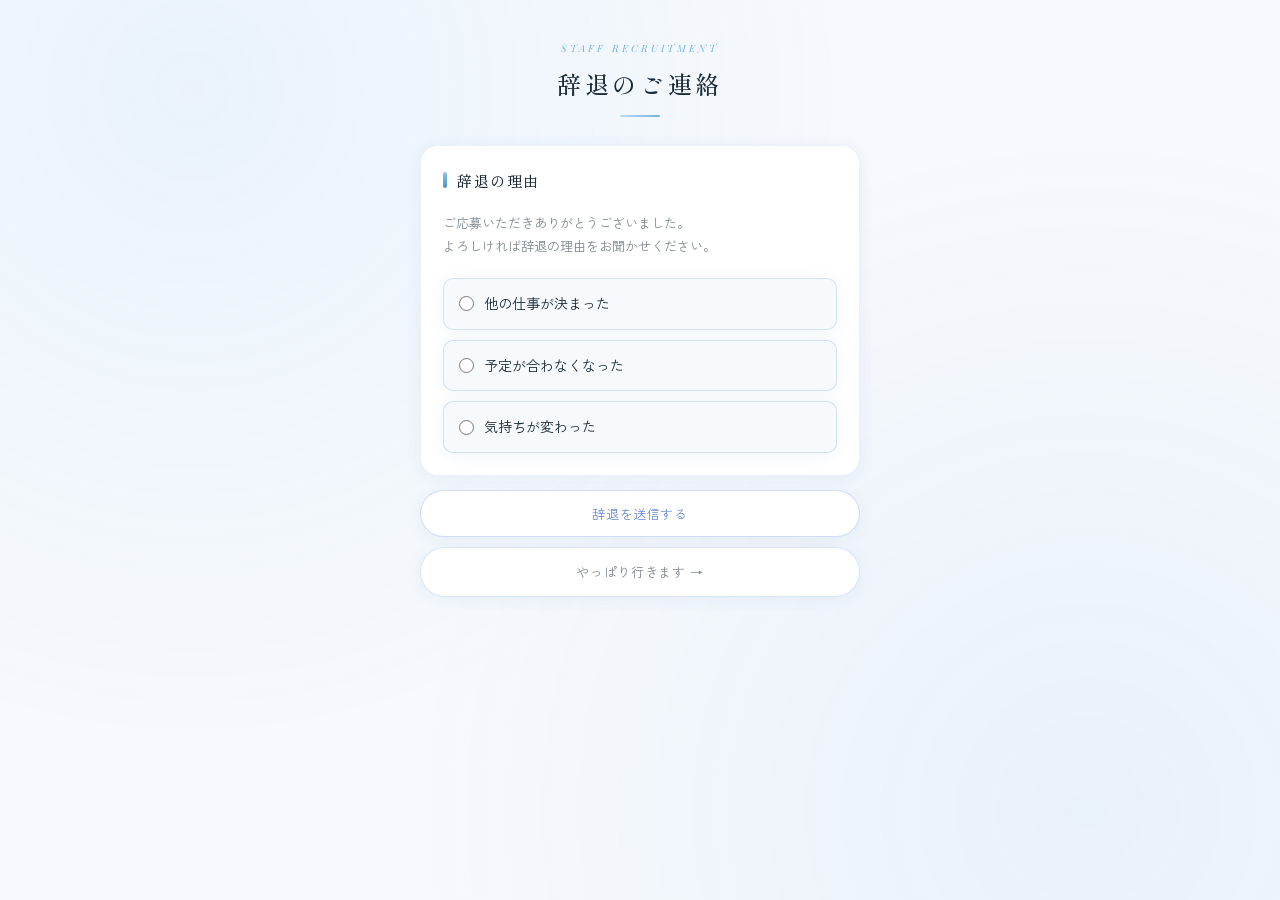
==== cancel.html @ 2bd61deb "Add files via upload" ====
<!DOCTYPE html>
<html lang="ja">
<head>
<meta charset="UTF-8">
<meta name="viewport" content="width=device-width, initial-scale=1.0, maximum-scale=1.0">
<title>辞退のご連絡 | スタッフ募集</title>
<link rel="stylesheet" href="style.css">
</head>
<body>
<div class="page-wrapper">
  <header class="site-header">
    <div class="logo">Staff Recruitment</div>
    <h1>辞退のご連絡</h1>
  </header>

  <div id="state-form">
    <div class="card">
      <div class="card-title">辞退の理由</div>
      <p style="font-size:13px;color:var(--text2);margin-bottom:20px;line-height:1.8;">
        ご応募いただきありがとうございました。<br>
        よろしければ辞退の理由をお聞かせください。
      </p>
      <div class="radio-group" id="reasonGroup">
        <label class="radio-item" id="r1">
          <input type="radio" name="reason" value="他の仕事が決まった" onchange="selectRadio(this)">
          <span>他の仕事が決まった</span>
        </label>
        <label class="radio-item" id="r2">
          <input type="radio" name="reason" value="予定が合わなくなった" onchange="selectRadio(this)">
          <span>予定が合わなくなった</span>
        </label>
        <label class="radio-item" id="r3">
          <input type="radio" name="reason" value="気持ちが変わった" onchange="selectRadio(this)">
          <span>気持ちが変わった</span>
        </label>
      </div>
    </div>

    <button class="btn-danger" id="cancelBtn" onclick="submitCancel()">辞退を送信する</button>
    <div style="height:10px;"></div>
    <a href="confirm.html" class="btn-secondary">やっぱり行きます →</a>
  </div>

  <div id="state-complete" style="display:none;">
    <div class="card" style="text-align:center;padding:40px 24px;">
      <div class="complete-icon" style="background:rgba(122,184,154,0.1);border-color:rgba(122,184,154,0.3);">✓</div>
      <div class="complete-title">ご連絡ありがとうございました</div>
      <div style="height:16px;"></div>
      <div class="complete-sub">
        またの機会にぜひご応募ください。<br>
        ご縁がありましたらお会いできることを<br>楽しみにしております。
      </div>
    </div>
  </div>
</div>

<script>
const GAS_URL = 'YOUR_GAS_WEB_APP_URL_HERE';
const params = new URLSearchParams(location.search);
const bookingId = params.get('id');

function selectRadio(radio) {
  document.querySelectorAll('.radio-item').forEach(el => el.classList.remove('selected'));
  radio.closest('.radio-item').classList.add('selected');
}

async function submitCancel() {
  const reason = document.querySelector('input[name="reason"]:checked');
  if (!reason) { alert('理由を選択してください'); return; }

  const btn = document.getElementById('cancelBtn');
  btn.disabled = true;
  btn.textContent = '送信中...';

  try {
    await fetch(`${GAS_URL}?action=cancel&id=${encodeURIComponent(bookingId)}&reason=${encodeURIComponent(reason.value)}`);
  } catch(e) { /* デモ */ }

  document.getElementById('state-form').style.display = 'none';
  document.getElementById('state-complete').style.display = 'block';
}
</script>
</body>
</html>
---- style.css ----
@import url('https://fonts.googleapis.com/css2?family=Shippori+Mincho:wght@400;500;600&family=Zen+Kaku+Gothic+New:wght@300;400;500&family=Playfair+Display:ital,wght@0,400;0,500;1,400&display=swap');

:root {
  --bg: #f6f9fd;
  --bg2: #f0f5fe;
  --bg3: #ffffff;
  --surface: #f7fafd;
  --surface2: #eaf3fb;
  --border: rgba(80,140,200,0.12);
  --border2: rgba(80,140,200,0.22);
  --border3: rgba(80,140,200,0.35);
  --text: #1a2a38;
  --text2: rgba(26,42,56,0.55);
  --text3: rgba(26,42,56,0.3);
  --accent: #4a90c4;
  --accent2: #72b3e0;
  --accent3: #2d72a8;
  --accent-light: #edf6ff;
  --accent-bg: rgba(74,144,196,0.08);
  --accent-bg2: rgba(74,144,196,0.15);
  --pink: #90c8e8;
  --pink2: #b8ddf4;
  --pink-bg: rgba(144,200,232,0.1);
  --gold: #c9a060;
  --success: #6aab84;
  --danger: #6a8dd4;
  --radius: 10px;
  --radius-lg: 18px;
  --radius-xl: 28px;
  --shadow: 0 2px 16px rgba(40,100,160,0.07);
  --shadow-lg: 0 4px 28px rgba(40,100,160,0.1);
}

* { box-sizing: border-box; margin: 0; padding: 0; }
html { scroll-behavior: smooth; }

body {
  font-family: 'Zen Kaku Gothic New', sans-serif;
  background: var(--bg);
  color: var(--text);
  min-height: 100vh;
  font-size: 14px;
  line-height: 1.7;
  -webkit-font-smoothing: antialiased;
}

body::before {
  content: '';
  position: fixed;
  inset: 0;
  background-image:
    radial-gradient(circle at 15% 10%, rgba(144,200,232,0.1) 0%, transparent 50%),
    radial-gradient(circle at 85% 90%, rgba(74,144,196,0.07) 0%, transparent 50%);
  pointer-events: none;
  z-index: 0;
}

.page-wrapper {
  position: relative;
  z-index: 1;
  max-width: 480px;
  margin: 0 auto;
  padding: 0 20px 80px;
}

.site-header {
  text-align: center;
  padding: 40px 0 28px;
}

.site-header .logo {
  font-family: 'Playfair Display', serif;
  font-size: 10px;
  font-style: italic;
  letter-spacing: 0.3em;
  color: var(--accent2);
  text-transform: uppercase;
  margin-bottom: 10px;
}

.site-header h1 {
  font-family: 'Shippori Mincho', serif;
  font-size: 24px;
  font-weight: 500;
  letter-spacing: 0.15em;
  color: var(--text);
  line-height: 1.4;
}

.site-header .subtitle {
  font-size: 12px;
  color: var(--text2);
  letter-spacing: 0.05em;
  margin-top: 8px;
}

.site-header::after {
  content: '';
  display: block;
  width: 40px;
  height: 2px;
  background: linear-gradient(90deg, var(--pink2), var(--accent2));
  margin: 14px auto 0;
  border-radius: 2px;
}

.step-indicator {
  display: flex;
  align-items: center;
  justify-content: center;
  margin: 0 0 28px;
}

.step-indicator .step {
  display: flex;
  flex-direction: column;
  align-items: center;
  gap: 4px;
}

.step-indicator .step-dot {
  width: 28px;
  height: 28px;
  border-radius: 50%;
  border: 1.5px solid var(--border2);
  background: var(--bg3);
  display: flex;
  align-items: center;
  justify-content: center;
  font-size: 11px;
  color: var(--text3);
  transition: all 0.3s ease;
  font-family: 'Playfair Display', serif;
  box-shadow: var(--shadow);
}

.step-indicator .step.active .step-dot {
  border-color: var(--accent);
  background: linear-gradient(135deg, #f0f8ff, #ddeeff);
  color: var(--accent);
  box-shadow: 0 0 0 3px rgba(74,144,196,0.12);
}

.step-indicator .step.done .step-dot {
  border-color: var(--success);
  background: linear-gradient(135deg, #f0f6ff, #ddeeff);
  color: var(--success);
}

.step-indicator .step-label {
  font-size: 10px;
  color: var(--text3);
  letter-spacing: 0.05em;
}

.step-indicator .step.active .step-label { color: var(--accent); font-weight: 500; }

.step-indicator .step-line {
  width: 28px;
  height: 1.5px;
  background: var(--border2);
  margin-bottom: 18px;
  flex-shrink: 0;
}

.card {
  background: var(--bg3);
  border: 1px solid var(--border);
  border-radius: var(--radius-lg);
  padding: 22px;
  margin-bottom: 14px;
  box-shadow: var(--shadow);
}

.card-title {
  font-family: 'Shippori Mincho', serif;
  font-size: 15px;
  font-weight: 500;
  letter-spacing: 0.1em;
  color: var(--text);
  margin-bottom: 18px;
  display: flex;
  align-items: center;
  gap: 10px;
}

.card-title::before {
  content: '';
  display: block;
  width: 4px;
  height: 16px;
  background: linear-gradient(180deg, var(--pink), var(--accent));
  border-radius: 2px;
  flex-shrink: 0;
}

.calendar-header { display: flex; align-items: center; justify-content: space-between; margin-bottom: 14px; }

.calendar-month {
  font-family: 'Shippori Mincho', serif;
  font-size: 17px;
  font-weight: 500;
  letter-spacing: 0.08em;
  color: var(--text);
}

.calendar-nav {
  background: var(--surface2);
  border: 1px solid var(--border2);
  color: var(--accent2);
  width: 32px;
  height: 32px;
  border-radius: 8px;
  cursor: pointer;
  display: flex;
  align-items: center;
  justify-content: center;
  transition: all 0.2s;
  font-size: 14px;
}

.calendar-nav:hover { background: var(--accent-light); border-color: var(--accent); color: var(--accent); }

.calendar-weekdays { display: grid; grid-template-columns: repeat(7, 1fr); margin-bottom: 4px; }
.calendar-weekdays span { text-align: center; font-size: 10px; color: var(--text3); letter-spacing: 0.05em; padding: 4px 0; font-weight: 500; }
.calendar-weekdays span:first-child { color: #6a8dd4; }
.calendar-weekdays span:last-child  { color: #6a8ad4; }

.calendar-grid { display: grid; grid-template-columns: repeat(7, 1fr); gap: 3px; }

.calendar-day {
  aspect-ratio: 1;
  display: flex;
  align-items: center;
  justify-content: center;
  border-radius: 8px;
  font-size: 13px;
  cursor: pointer;
  transition: all 0.2s;
  border: 1.5px solid transparent;
  color: var(--text);
  background: transparent;
  font-family: 'Shippori Mincho', serif;
}

.calendar-day:hover:not(.disabled):not(.empty) {
  background: var(--accent-light);
  border-color: var(--accent2);
  color: var(--accent);
}

.calendar-day.selected {
  background: linear-gradient(135deg, #ddeeff, #c0ddfa);
  border-color: var(--accent);
  color: var(--accent3);
  font-weight: 500;
  box-shadow: 0 1px 6px rgba(74,144,196,0.2);
}

.calendar-day.today { color: var(--accent); font-weight: 500; }
.calendar-day.disabled { color: var(--text3); cursor: not-allowed; opacity: 0.4; }
.calendar-day.closed { color: var(--text3); cursor: not-allowed; opacity: 0.3; text-decoration: line-through; }
.calendar-day.empty { cursor: default; }
.calendar-day.sun { color: #6a8dd4; }
.calendar-day.sat { color: #6a8ad4; }

.slots-grid { display: grid; grid-template-columns: repeat(2, 1fr); gap: 10px; }

.slot-btn {
  background: var(--surface);
  border: 1.5px solid var(--border2);
  border-radius: var(--radius);
  padding: 14px 12px;
  cursor: pointer;
  transition: all 0.2s;
  text-align: center;
  color: var(--text);
  font-family: 'Shippori Mincho', serif;
  font-size: 20px;
  letter-spacing: 0.05em;
  box-shadow: var(--shadow);
}

.slot-btn:hover:not(.taken) {
  border-color: var(--accent);
  background: var(--accent-light);
  color: var(--accent3);
  transform: translateY(-1px);
  box-shadow: var(--shadow-lg);
}

.slot-btn.selected {
  border-color: var(--accent);
  background: linear-gradient(135deg, #ddeeff, #c8e4fa);
  color: var(--accent3);
  box-shadow: 0 2px 12px rgba(74,144,196,0.2);
}

.slot-btn.taken { opacity: 0.35; cursor: not-allowed; background: #f5f0ef; }
.slot-btn.taken::after { content: '×'; font-size: 11px; color: var(--danger); display: block; margin-top: 2px; font-family: sans-serif; }
.slot-status { font-size: 10px; color: var(--text3); margin-top: 3px; font-family: 'Zen Kaku Gothic New', sans-serif; }
.slot-btn.selected .slot-status { color: var(--accent2); }
.slot-btn.taken .slot-status { color: var(--danger); opacity: 0.7; }

.form-group { margin-bottom: 18px; }
.form-label { display: block; font-size: 11px; letter-spacing: 0.08em; color: var(--text2); margin-bottom: 7px; font-weight: 500; }
.form-label .required { color: var(--accent); margin-left: 4px; }

.form-input {
  width: 100%;
  background: var(--surface);
  border: 1.5px solid var(--border2);
  border-radius: var(--radius);
  padding: 11px 14px;
  color: var(--text);
  font-family: 'Zen Kaku Gothic New', sans-serif;
  font-size: 14px;
  transition: all 0.2s;
  outline: none;
  -webkit-appearance: none;
}

.form-input:focus { border-color: var(--accent2); background: #fff; box-shadow: 0 0 0 3px rgba(74,144,196,0.1); }
.form-input::placeholder { color: var(--text3); }

.form-select {
  width: 100%;
  background: var(--surface);
  border: 1.5px solid var(--border2);
  border-radius: var(--radius);
  padding: 11px 14px;
  color: var(--text);
  font-family: 'Zen Kaku Gothic New', sans-serif;
  font-size: 14px;
  transition: all 0.2s;
  outline: none;
  cursor: pointer;
  -webkit-appearance: none;
  background-image: url("data:image/svg+xml,%3Csvg xmlns='http://www.w3.org/2000/svg' width='12' height='8' viewBox='0 0 12 8'%3E%3Cpath d='M1 1l5 5 5-5' stroke='%23d4726a' stroke-width='1.5' fill='none' stroke-linecap='round'/%3E%3C/svg%3E");
  background-repeat: no-repeat;
  background-position: right 14px center;
  padding-right: 36px;
}

.form-select:focus { border-color: var(--accent2); box-shadow: 0 0 0 3px rgba(74,144,196,0.1); }
.form-select option { background: #fff; color: var(--text); }

.checkbox-group { display: grid; grid-template-columns: 1fr 1fr; gap: 8px; }

.checkbox-item {
  display: flex;
  align-items: center;
  gap: 8px;
  background: var(--surface);
  border: 1.5px solid var(--border2);
  border-radius: var(--radius);
  padding: 10px 12px;
  cursor: pointer;
  transition: all 0.2s;
  font-size: 13px;
  color: var(--text2);
}

.checkbox-item:hover { border-color: var(--accent2); background: var(--accent-light); }
.checkbox-item input[type="checkbox"] { width: 14px; height: 14px; accent-color: var(--accent); cursor: pointer; flex-shrink: 0; }
.checkbox-item.checked { border-color: var(--accent); background: linear-gradient(135deg, #edf6ff, #ddeeff); color: var(--accent3); }
.checkbox-other { grid-column: 1 / -1; }

.btn-primary {
  display: block;
  width: 100%;
  background: linear-gradient(135deg, var(--accent) 0%, #2d72a8 100%);
  color: #fff;
  border: none;
  border-radius: var(--radius-xl);
  padding: 15px 24px;
  font-family: 'Zen Kaku Gothic New', sans-serif;
  font-size: 14px;
  font-weight: 500;
  letter-spacing: 0.1em;
  cursor: pointer;
  transition: all 0.2s;
  text-align: center;
  text-decoration: none;
  box-shadow: 0 3px 14px rgba(74,144,196,0.3);
}

.btn-primary:hover { opacity: 0.92; transform: translateY(-1px); box-shadow: 0 5px 20px rgba(74,144,196,0.35); }
.btn-primary:active { transform: translateY(0); }
.btn-primary:disabled { opacity: 0.4; cursor: not-allowed; transform: none; box-shadow: none; }

.btn-secondary {
  display: block;
  width: 100%;
  background: var(--bg3);
  color: var(--text2);
  border: 1.5px solid var(--border2);
  border-radius: var(--radius-xl);
  padding: 13px 24px;
  font-family: 'Zen Kaku Gothic New', sans-serif;
  font-size: 13px;
  letter-spacing: 0.05em;
  cursor: pointer;
  transition: all 0.2s;
  text-align: center;
  text-decoration: none;
  box-shadow: var(--shadow);
}

.btn-secondary:hover { border-color: var(--accent2); color: var(--accent); background: var(--accent-light); }

.btn-danger {
  display: block;
  width: 100%;
  background: var(--bg3);
  color: var(--danger);
  border: 1.5px solid rgba(106,141,212,0.3);
  border-radius: var(--radius-xl);
  padding: 13px 24px;
  font-family: 'Zen Kaku Gothic New', sans-serif;
  font-size: 13px;
  letter-spacing: 0.05em;
  cursor: pointer;
  transition: all 0.2s;
  text-align: center;
  box-shadow: var(--shadow);
}

.btn-danger:hover { background: #f5f8ff; border-color: var(--danger); }

.divider { height: 1px; background: linear-gradient(90deg, transparent, var(--border2), transparent); margin: 20px 0; }

.booking-summary { background: var(--surface2); border: 1px solid var(--border); border-radius: var(--radius); padding: 16px; margin-bottom: 16px; }
.booking-summary-row { display: flex; justify-content: space-between; align-items: baseline; padding: 6px 0; border-bottom: 1px solid var(--border); }
.booking-summary-row:last-child { border-bottom: none; }
.booking-summary-row .label { color: var(--text2); font-size: 11px; letter-spacing: 0.05em; flex-shrink: 0; }
.booking-summary-row .value { color: var(--text); font-family: 'Shippori Mincho', serif; font-size: 15px; text-align: right; margin-left: 12px; }

.notice { background: #f4f8fe; border: 1px solid rgba(74,144,196,0.18); border-radius: var(--radius); padding: 13px 15px; font-size: 12px; color: var(--text2); line-height: 1.9; margin-bottom: 14px; }
.notice.success { background: #f4faf6; border-color: rgba(106,171,132,0.25); }
.notice.warning { background: #f4f8fe; border-color: rgba(74,144,196,0.15); color: var(--text); }

.loading-overlay { position: fixed; inset: 0; background: rgba(253,248,246,0.9); display: flex; flex-direction: column; align-items: center; justify-content: center; z-index: 100; gap: 14px; opacity: 0; pointer-events: none; transition: opacity 0.2s; }
.loading-overlay.active { opacity: 1; pointer-events: all; }
.loading-spinner { width: 32px; height: 32px; border: 2px solid var(--pink2); border-top-color: var(--accent); border-radius: 50%; animation: spin 0.8s linear infinite; }
.loading-text { font-size: 12px; color: var(--text2); letter-spacing: 0.1em; }
@keyframes spin { to { transform: rotate(360deg); } }

.section { display: none; }
.section.active { display: block; animation: fadeIn 0.3s ease forwards; }
@keyframes fadeIn { from { opacity: 0; transform: translateY(6px); } to { opacity: 1; transform: translateY(0); } }

.complete-icon { width: 60px; height: 60px; background: linear-gradient(135deg, #ddeeff, #c0ddfa); border: 1.5px solid var(--accent2); border-radius: 50%; display: flex; align-items: center; justify-content: center; margin: 0 auto 18px; font-size: 22px; color: var(--accent3); box-shadow: 0 3px 14px rgba(74,144,196,0.2); }
.complete-title { font-family: 'Shippori Mincho', serif; font-size: 22px; font-weight: 500; letter-spacing: 0.12em; text-align: center; color: var(--text); margin-bottom: 8px; }
.complete-sub { font-size: 13px; color: var(--text2); text-align: center; line-height: 1.9; }

.radio-group { display: flex; flex-direction: column; gap: 10px; }
.radio-item { display: flex; align-items: center; gap: 10px; background: var(--surface); border: 1.5px solid var(--border2); border-radius: var(--radius); padding: 13px 15px; cursor: pointer; transition: all 0.2s; font-size: 14px; box-shadow: var(--shadow); }
.radio-item:hover { border-color: var(--accent2); background: var(--accent-light); }
.radio-item input[type="radio"] { width: 15px; height: 15px; accent-color: var(--accent); cursor: pointer; flex-shrink: 0; }
.radio-item.selected { border-color: var(--accent); background: linear-gradient(135deg, #edf6ff, #ddeeff); color: var(--accent3); }

.error-msg { font-size: 11px; color: var(--danger); margin-top: 5px; display: none; }
.error-msg.visible { display: block; }
.form-input.error, .form-select.error { border-color: var(--danger); background: #f5f8ff; }

.booking-detail-card { background: var(--bg3); border: 1px solid var(--border); border-radius: var(--radius-lg); overflow: hidden; margin-bottom: 14px; box-shadow: var(--shadow-lg); }
.booking-detail-header { background: linear-gradient(135deg, #ddeeff, #c8e4fa); border-bottom: 1px solid rgba(74,144,196,0.15); padding: 16px 20px; }
.booking-detail-date { font-family: 'Shippori Mincho', serif; font-size: 20px; font-weight: 500; letter-spacing: 0.05em; color: var(--accent3); }
.booking-detail-body { padding: 14px 20px; }
.booking-detail-row { display: flex; justify-content: space-between; padding: 6px 0; border-bottom: 1px solid var(--border); font-size: 13px; }
.booking-detail-row:last-child { border-bottom: none; }
.booking-detail-row .label { color: var(--text2); font-size: 11px; letter-spacing: 0.05em; }

.deco-line { display: flex; align-items: center; gap: 12px; margin: 22px 0; }
.deco-line::before, .deco-line::after { content: ''; flex: 1; height: 1px; background: linear-gradient(90deg, transparent, var(--border2), transparent); }
.deco-line span { font-family: 'Playfair Display', serif; font-size: 11px; font-style: italic; color: var(--text3); letter-spacing: 0.12em; white-space: nowrap; }

@media (max-width: 360px) {
  .page-wrapper { padding: 0 14px 80px; }
  .slots-grid { grid-template-columns: 1fr; }
  .checkbox-group { grid-template-columns: 1fr; }
}
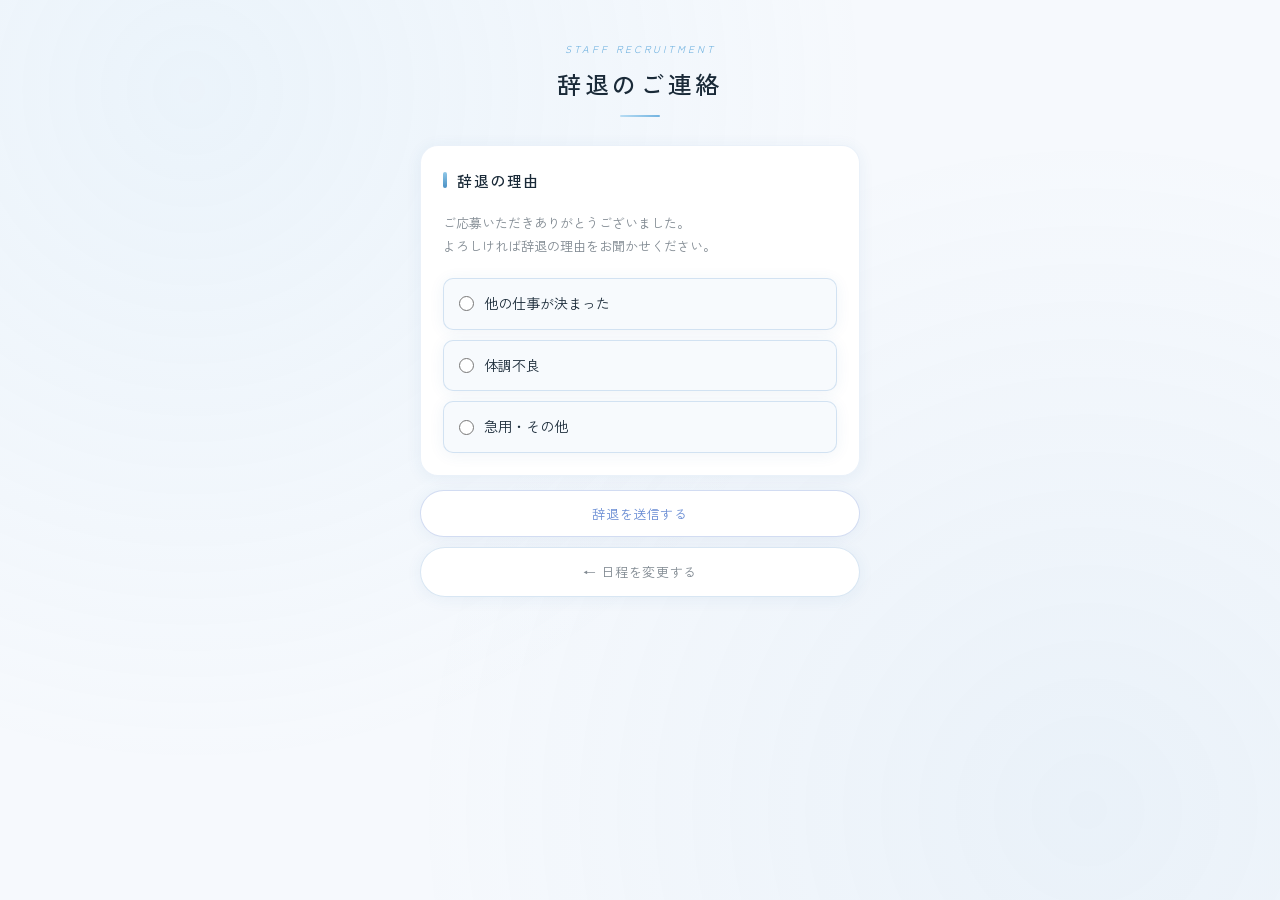
==== commit 754f3986: "Update cancel.html" ====
--- a/cancel.html
+++ b/cancel.html
@@ -5,6 +5,7 @@
 <meta name="viewport" content="width=device-width, initial-scale=1.0, maximum-scale=1.0">
 <title>辞退のご連絡 | スタッフ募集</title>
 <link rel="stylesheet" href="style.css">
+<style>* { font-family: 'Zen Kaku Gothic New', sans-serif !important; }</style>
 </head>
 <body>
 <div class="page-wrapper">
@@ -20,30 +21,30 @@
         ご応募いただきありがとうございました。<br>
         よろしければ辞退の理由をお聞かせください。
       </p>
-      <div class="radio-group" id="reasonGroup">
+      <div class="radio-group">
         <label class="radio-item" id="r1">
           <input type="radio" name="reason" value="他の仕事が決まった" onchange="selectRadio(this)">
           <span>他の仕事が決まった</span>
         </label>
         <label class="radio-item" id="r2">
-          <input type="radio" name="reason" value="予定が合わなくなった" onchange="selectRadio(this)">
-          <span>予定が合わなくなった</span>
+          <input type="radio" name="reason" value="体調不良" onchange="selectRadio(this)">
+          <span>体調不良</span>
         </label>
         <label class="radio-item" id="r3">
-          <input type="radio" name="reason" value="気持ちが変わった" onchange="selectRadio(this)">
-          <span>気持ちが変わった</span>
+          <input type="radio" name="reason" value="急用・その他" onchange="selectRadio(this)">
+          <span>急用・その他</span>
         </label>
       </div>
     </div>
 
     <button class="btn-danger" id="cancelBtn" onclick="submitCancel()">辞退を送信する</button>
     <div style="height:10px;"></div>
-    <a href="confirm.html" class="btn-secondary">やっぱり行きます →</a>
+    <a id="changeLink" href="change.html" class="btn-secondary">← 日程を変更する</a>
   </div>
 
   <div id="state-complete" style="display:none;">
     <div class="card" style="text-align:center;padding:40px 24px;">
-      <div class="complete-icon" style="background:rgba(122,184,154,0.1);border-color:rgba(122,184,154,0.3);">✓</div>
+      <div class="complete-icon">✓</div>
       <div class="complete-title">ご連絡ありがとうございました</div>
       <div style="height:16px;"></div>
       <div class="complete-sub">
@@ -51,13 +52,20 @@
         ご縁がありましたらお会いできることを<br>楽しみにしております。
       </div>
     </div>
+    <div style="height:16px;"></div>
+    <a href="index.html" class="btn-secondary">← ホームへ戻る</a>
   </div>
 </div>
 
 <script>
-const GAS_URL = 'YOUR_GAS_WEB_APP_URL_HERE';
+const GAS_URL = 'https://script.google.com/macros/s/AKfycbyp0dxoe4P12l2gg5cH7IYoBSBSPBcgjsJVKjEa6bW5xaoDadD1GRFqeYhavVp5X_Dp/exec';
 const params = new URLSearchParams(location.search);
 const bookingId = params.get('id');
+
+// 日程変更リンクにIDを引き継ぐ
+if (bookingId) {
+  document.getElementById('changeLink').href = `change.html?id=${encodeURIComponent(bookingId)}`;
+}
 
 function selectRadio(radio) {
   document.querySelectorAll('.radio-item').forEach(el => el.classList.remove('selected'));
@@ -67,15 +75,11 @@
 async function submitCancel() {
   const reason = document.querySelector('input[name="reason"]:checked');
   if (!reason) { alert('理由を選択してください'); return; }
-
   const btn = document.getElementById('cancelBtn');
-  btn.disabled = true;
-  btn.textContent = '送信中...';
-
+  btn.disabled = true; btn.textContent = '送信中...';
   try {
     await fetch(`${GAS_URL}?action=cancel&id=${encodeURIComponent(bookingId)}&reason=${encodeURIComponent(reason.value)}`);
-  } catch(e) { /* デモ */ }
-
+  } catch(e) {}
   document.getElementById('state-form').style.display = 'none';
   document.getElementById('state-complete').style.display = 'block';
 }
